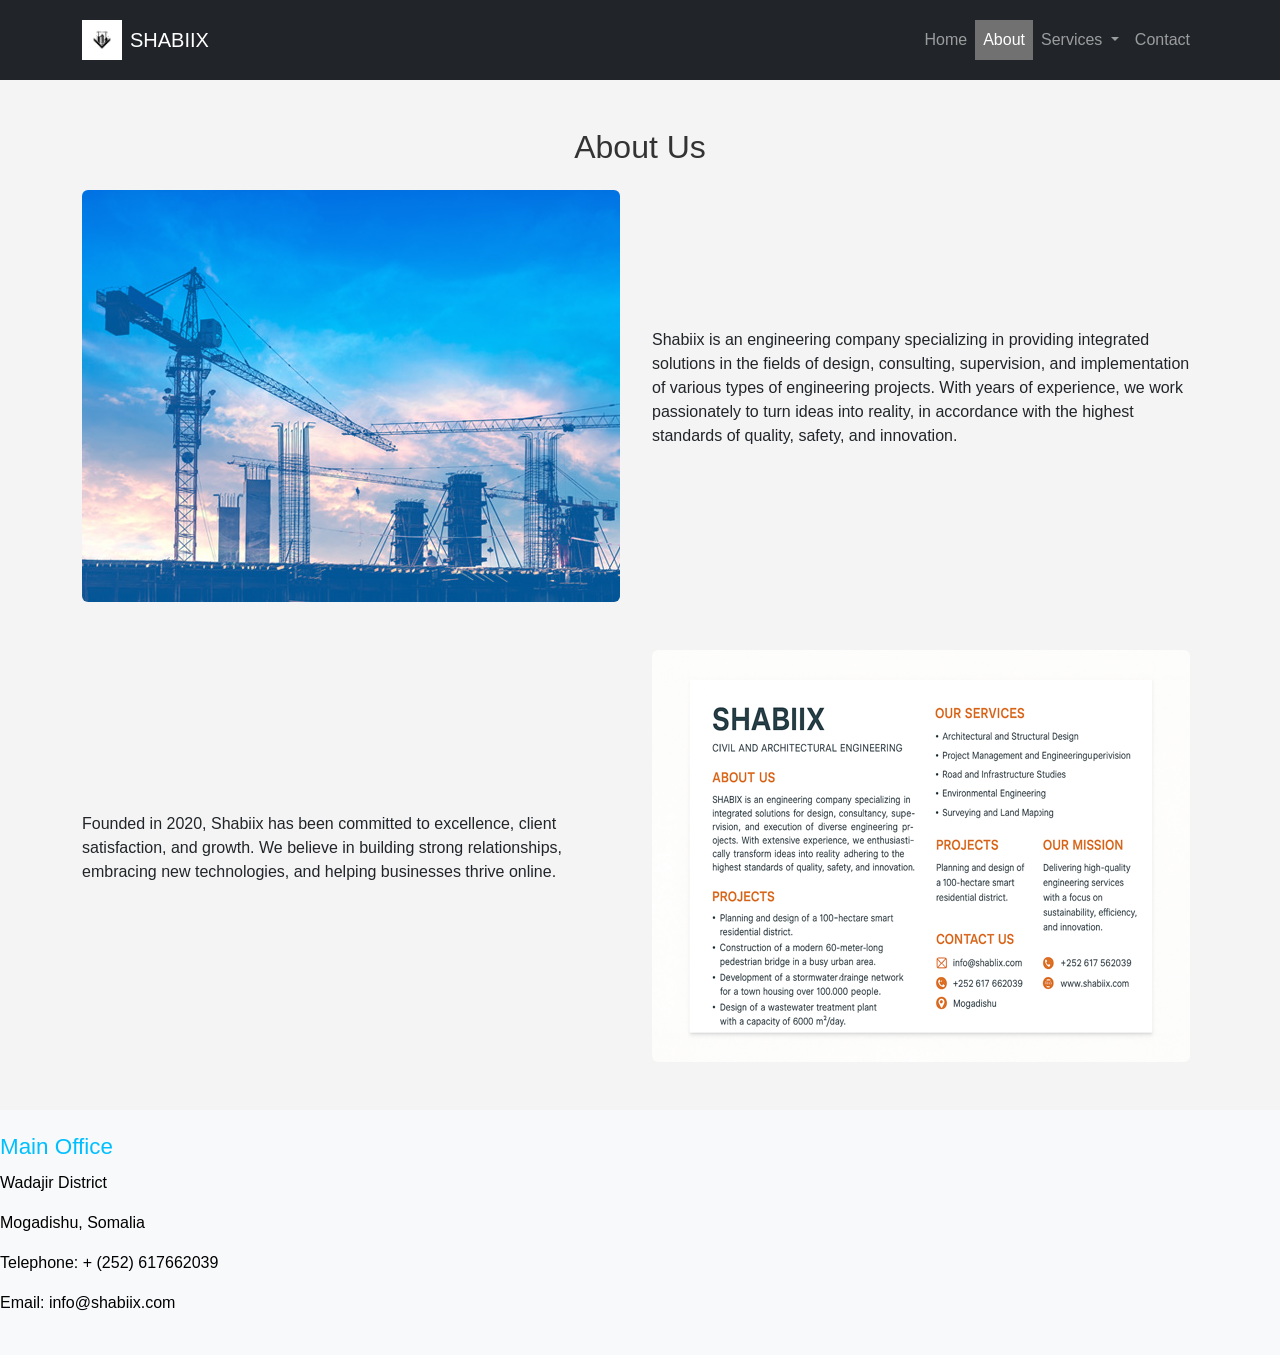
==== new/about.html @ ed86db02 "Add files via upload" ====
<!DOCTYPE html>
<html lang="en">
<head>
  <meta charset="UTF-8" />
  <meta name="viewport" content="width=device-width, initial-scale=1.0"/>
  <title>About Us - SHABIIX</title>
  <link rel="icon" type="image/x-icon" href="images/shabiix.png">

  <!-- ✅ Bootstrap CSS -->
  <link href="https://cdn.jsdelivr.net/npm/bootstrap@5.3.2/dist/css/bootstrap.min.css" rel="stylesheet" />

  <!-- Font Awesome -->
  <link rel="stylesheet" href="https://cdnjs.cloudflare.com/ajax/libs/font-awesome/6.5.0/css/all.min.css">

  <!-- Custom CSS -->
  <link rel="stylesheet" href="shabix.css" />
</head>
<body>

  <!-- ✅ Bootstrap Navbar -->
  <nav class="navbar navbar-expand-lg navbar-dark bg-dark">
    <div class="container">
      <a class="navbar-brand d-flex align-items-center" href="index.html">
        <img src="images/logo.jpg" alt="Shabiix Logo" width="40" class="me-2">
        <span>SHABIIX</span>
      </a>
      <button class="navbar-toggler" type="button" data-bs-toggle="collapse" data-bs-target="#navbarContent">
        <span class="navbar-toggler-icon"></span>
      </button>
      <div class="collapse navbar-collapse justify-content-end" id="navbarContent">
        <ul class="navbar-nav">
          <li class="nav-item"><a class="nav-link" href="index.html">Home</a></li>
          <li class="nav-item"><a class="nav-link active" href="about.html">About</a></li>
          <li class="nav-item dropdown">
            <a class="nav-link dropdown-toggle" href="services.html" id="servicesDropdown" role="button" data-bs-toggle="dropdown">
              Services
            </a>
            <ul class="dropdown-menu">
              <li><a class="dropdown-item" href="project.html">Projects</a></li>
              <li><a class="dropdown-item" href="vision.html">Vision</a></li>
              <li><a class="dropdown-item" href="mission.html">Mission</a></li>
            </ul>
          </li>
          <li class="nav-item"><a class="nav-link" href="contact.html">Contact</a></li>
        </ul>
      </div>
    </div>
  </nav>

  <!-- ✅ About Section -->
  <section class="container my-5">
    <h2 class="text-center mb-4">About Us</h2>

    <div class="row align-items-center mb-5">
      <div class="col-md-6">
        <img src="images/hakkimizda.jpg" alt="Team working" class="img-fluid rounded">
      </div>
      <div class="col-md-6">
        <p>Shabiix is an engineering company specializing in providing integrated solutions in the fields of design,
          consulting, supervision, and implementation of various types of engineering projects. With years of experience, 
          we work passionately to turn ideas into reality, in accordance with the highest standards of quality, safety,
          and innovation.</p>
      </div>
    </div>

    <div class="row align-items-center">
      <div class="col-md-6 order-md-2">
        <img src="images/civil7_resized_538x412.png" alt="Office culture" class="img-fluid rounded">
      </div>
      <div class="col-md-6 order-md-1">
        <p>
          Founded in 2020, Shabiix has been committed to excellence, client satisfaction, and growth.
          We believe in building strong relationships, embracing new technologies, and helping businesses thrive online.
        </p>
      </div>
    </div>
  </section>

<!-- Footer -->
  <footer class="site-footer bg-light text-left py-4">
    <h3>Main Office</h3>
    <p>Wadajir District</p>
    <p>Mogadishu, Somalia</p>
    <p>Telephone: + (252) 617662039</p>
    <p>Email: info@shabiix.com</p>
  </footer>
  <!-- ✅ Bootstrap JS -->
  <script src="https://cdn.jsdelivr.net/npm/bootstrap@5.3.2/dist/js/bootstrap.bundle.min.js"></script>
</body>
</html>
---- new/shabix.css ----
/* General Reset */
body {
    margin: 0;
    padding: 0;
    font-family: Arial, sans-serif;
    background-color: #f4f4f4;
}

/* Navbar Styling */
.navbar {
    background-color: #00641b;
    padding: 15px;
    display: flex; /* Use Flexbox to align items horizontally */
    align-items: center; /* Center vertically within navbar */
}
.logo {
    display: flex;
    align-items: center;
    margin-right: 50px;
}

.logo-img {
    width: 50px; /* Adjust logo size */
    height: auto;
    margin-right: 10px;
    transition: transform 0.3s ease; /* Logo scaling effect */
}


.logo-text {
    font-size: 40px;
    font-weight: bold;
    color: white;
    transition: color 0.3s ease;
}


/* Hover effect for the logo name (Shabiix) */
.logo:hover .logo-text {
    color: #ff9900; /* Change color when hovering over the logo */
}
.nav-list {
    list-style-type: none;
    margin: 0;
    padding: 0;
    display: flex; /* Arrange navbar items horizontally */
    justify-content: center;
}

.nav-list li {
    margin: 0 20px; /* Space between navbar items */
}

.nav-list a {
    color: rgb(0, 0, 0);
    text-decoration: none;
    padding: 10px 20px;
      position: relative;
    transition: background-color 0.3s ease;
}

/* Hover effect on navbar links */
.nav-list a:hover {
    background-color: #575757;
}

/* Add underline effect to navbar links on hover */
.nav-list a:hover::after {
    content: "";
    position: absolute;
    width: 100%;
    height: 2px;
    background-color: white;
    bottom: 0;
    left: 0;
}



/* Dropdown Styling */
.dropdown {
    position: relative;
    display: inline-block;
}

.dropdown-content {
   display: none;
  position: absolute;
  background-color: #ffffff;
  min-width: 160px;
  box-shadow: 0px 8px 16px 0px rgba(0,0,0,0.2);
  z-index: 1;
  
}

.dropdown:hover .dropdown-content {
    display: block;
}

.dropdown-content a {
    color: rgb(0, 0, 0);
    padding: 12px 16px;
    text-decoration: none;
     display: block;
}

.dropdown-content a:hover {
    background-color: #ffffff;
}

/* Content Section for each page */
.content-section {
    padding: 20px;
    text-align: center;
    margin-top: 20px;
}


h2 {
    color: #333;
}
.p {
    font-size: 18px; 
    font-family: Tahoma, sans-serif;
    color: #666; 
    line-height: 1.8; 
    max-width: 800px; 
    margin: 0 auto; 
    padding: 10px 20px; 
    text-align: justify; 
}
.show {display: block;}

.slideshow-container {
  max-width: 1000px;
  position: relative;
  margin: auto;
  width: 1000px;
  
}
.dot {
  height: 15px;
  width: 15px;
  margin: auto;
  background-color: #bbb;
  border-radius: 50%;
  display: inline-block;
  transition: background-color 0.6s ease;
 
}

.active {
  background-color: #717171;
}


.fade {
  animation-name: fade;
  animation-duration: 1.5s;
}
.about-container {
  width: 80%;
  margin: 40px auto;
  font-family: Arial, sans-serif;
  overflow: hidden; /* Clear floats */
}


.about-img {
  float: left;
  width: 350px;
  height: auto;
  margin-right: 30px;  
  margin-bottom: 20px;
  border-radius: 8px;
}

.about-container p {
  font-size: 18px;
  line-height: 1.6;
  color: #333;
  text-align: justify;
}
.services-container, .project-container, .vision-container, .mision-container {
  width: 80%;
  margin: 40px auto;
  font-family: Arial, sans-serif;
  overflow: hidden; /* To contain the floated image */
}

.services-img, .project-img, .vision-img,  .contact-img   {
  float: left;
  width: 350px;
  margin-right: 15px;
  border-radius: 8px;
}
.mission-img {
  float: left;
  width: 250px;
  margin-right: 20px;
  border-radius: 8px;
}

.services-container p  {
  font-size: 18px;
  line-height: 1.6;
  color: #333;
  text-align: justify;
}

.services-icon, .project-icon, .vision-icon, .mission-icon, .contact-icon {
  color: #ff9900;
  font-size: 20px;
  margin-right: 10px;
}
.project-container p  {
  font-size: 18px;
  line-height: 1.6;
  color: #333;
  text-align: justify;
}

.vision-container p  {
  font-size: 18px;
  line-height: 1.6;
  color: #333;
  text-align: justify;
}

.mission-container p  {
  font-size: 18px;
  line-height: 1.6;
  color: #333;
  text-align: justify;
}
.contact-container p  {
  font-size: 18px;
  line-height: 1.6;
  color: #333;
  text-align: justify;
}




/* Body Styling for individual pages */
.page-container {
    width: 80%; /* You can adjust this value based on your design */
    margin: 0 auto;
}
.page-content::after {
  content: "";
  display: table;
  clear: both;
}

html, body {
  height: 100%;
  margin: 0;
  padding: 0;
}
body {
  display: flex;
  flex-direction: column;
  min-height: 100vh;  /* full viewport height */
}

.page-content, .home-container, .service-content, .about-content, .contact-content {
  flex: 1;  /* take up available space */
}

.site-footer {
  background-color: #ffffff;
  color: #ffffff;
  text-align: left;

}






/* Footer heading */
.site-footer h2, h3 {
  font-size: 1.4rem;
  margin-bottom: 10px;
  color: #00bfff;
  text-align: left;
}

/* Footer paragraph */
.site-footer p {
  font-size: 1rem;
  color: #000000;
  text-align: left;
  
}
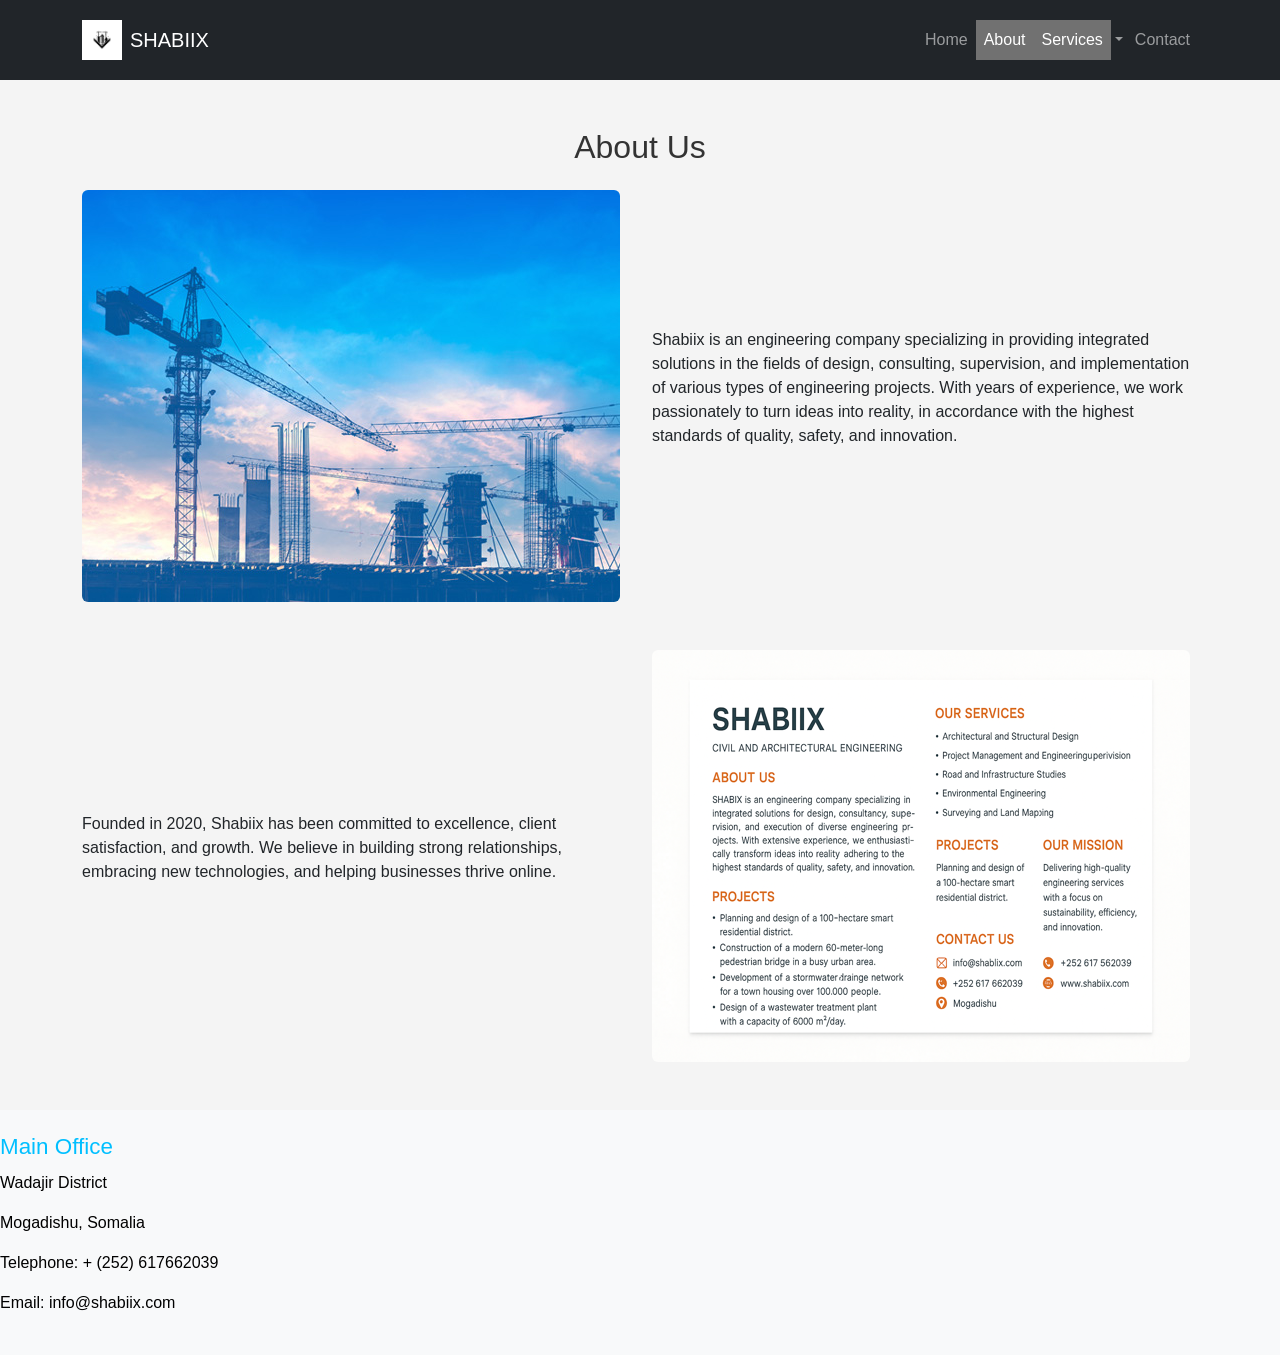
==== commit 769bfb03: "Add files via upload" ====
--- a/new/about.html
+++ b/new/about.html
@@ -15,7 +15,7 @@
   <!-- Custom CSS -->
   <link rel="stylesheet" href="shabix.css" />
 </head>
-<body>
+<body class="d-flex flex-column min-vh-100">
 
   <!-- ✅ Bootstrap Navbar -->
   <nav class="navbar navbar-expand-lg navbar-dark bg-dark">
@@ -31,17 +31,22 @@
         <ul class="navbar-nav">
           <li class="nav-item"><a class="nav-link" href="index.html">Home</a></li>
           <li class="nav-item"><a class="nav-link active" href="about.html">About</a></li>
-          <li class="nav-item dropdown">
-            <a class="nav-link dropdown-toggle" href="services.html" id="servicesDropdown" role="button" data-bs-toggle="dropdown">
-              Services
-            </a>
-            <ul class="dropdown-menu">
+          <li class="nav-item dropdown d-flex align-items-center">
+            <!-- Services Page Link -->
+            <a class="nav-link active" href="services.html">Services</a>
+
+            <!-- Dropdown Toggle Button -->
+            <a class="nav-link dropdown-toggle px-1" href="#" id="servicesDropdown" role="button" data-bs-toggle="dropdown" aria-expanded="false"></a>
+
+            <!-- Dropdown Menu -->
+            <ul class="dropdown-menu" aria-labelledby="servicesDropdown">
               <li><a class="dropdown-item" href="project.html">Projects</a></li>
               <li><a class="dropdown-item" href="vision.html">Vision</a></li>
               <li><a class="dropdown-item" href="mission.html">Mission</a></li>
             </ul>
           </li>
-          <li class="nav-item"><a class="nav-link" href="contact.html">Contact</a></li>
+
+        <li class="nav-item"><a class="nav-link" href="contact.html">Contact</a></li>
         </ul>
       </div>
     </div>
@@ -77,7 +82,7 @@
   </section>
 
 <!-- Footer -->
-  <footer class="site-footer bg-light text-left py-4">
+  <footer class="site-footer bg-light text-left py-4 mt-auto">
     <h3>Main Office</h3>
     <p>Wadajir District</p>
     <p>Mogadishu, Somalia</p>
--- a/new/shabix.css
+++ b/new/shabix.css
@@ -190,7 +190,7 @@
 
 .services-img, .project-img, .vision-img,  .contact-img   {
   float: left;
-  width: 350px;
+  width: 250px;
   margin-right: 15px;
   border-radius: 8px;
 }
@@ -214,7 +214,7 @@
   margin-right: 10px;
 }
 .project-container p  {
-  font-size: 18px;
+  font-size: 18px; 
   line-height: 1.6;
   color: #333;
   text-align: justify;
